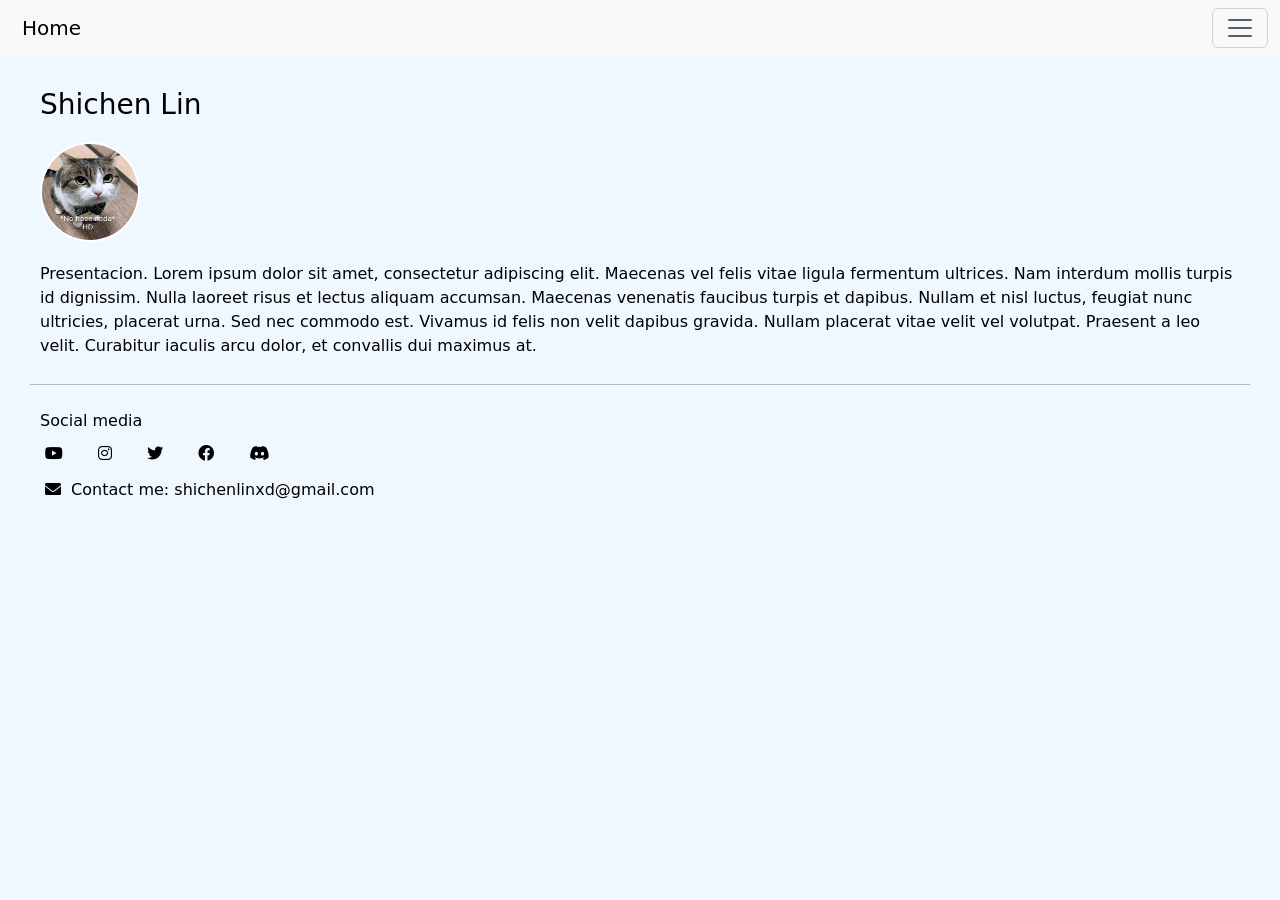
==== index.html @ 30cc0fc0 "first commit" ====
<!DOCTYPE html>

<html lang="en">

    <head>
        <meta charset="UTF-8"> <!-- Correct characters codification -->
        <meta http-equiv="X-UA-Compatible" content="IE=edge"> <!-- Tell to the browser to use the most recent render available -->
        <meta name="viewport" content="width=device-width, initial-scale=1.0"> <!-- Adapts the size of the page -->
        <link href="https://cdn.jsdelivr.net/npm/bootstrap@5.3.3/dist/css/bootstrap.min.css" rel="stylesheet" integrity="sha384-QWTKZyjpPEjISv5WaRU9OFeRpok6YctnYmDr5pNlyT2bRjXh0JMhjY6hW+ALEwIH" crossorigin="anonymous">
        <script src="https://cdn.jsdelivr.net/npm/bootstrap@5.3.3/dist/js/bootstrap.bundle.min.js" integrity="sha384-YvpcrYf0tY3lHB60NNkmXc5s9fDVZLESaAA55NDzOxhy9GkcIdslK1eN7N6jIeHz" crossorigin="anonymous"></script>
        <link rel="stylesheet" href="https://cdnjs.cloudflare.com/ajax/libs/font-awesome/6.0.0-beta3/css/all.min.css"> <!-- Font Awesome import -->
        <link href="styles.css" rel="stylesheet">
        <title>My Webpage</title>
    </head>

    <body>

        <!-- Bootstrap offcanva navbar-->
        <br>
        <br>

        <nav class="navbar bg-light fixed-top">
            <div class="container-fluid">
                <a class="navbar-brand" href="/index.html">Home</a>
                <button class="navbar-toggler" type="button" data-bs-toggle="offcanvas" data-bs-target="#offcanvasNavbar" aria-controls="offcanvasNavbar">
                    <span class="navbar-toggler-icon"></span>
                </button>
                <div class="offcanvas offcanvas-end" tabindex="-1" id="offcanvasNavbar" aria-labelledby="offcanvasNavbarLabel">
                    <div class="offcanvas-header">
                        <h5 class="offcanvas-title" id="offcanvasNavbarLabel">Homepage</h5>
                        <button type="button" class="btn-close" data-bs-dismiss="offcanvas" aria-label="Close"></button>
                    </div>
                    <div class="offcanvas-body">
                        <ul class="navbar-nav justify-content-end flex-grow-1 pe-3">
                            <li class="nav-item">
                                <a class="nav-link active" aria-current="page" href="/index.html">
                                    <i class="fa-solid fa-house"></i>Home
                                </a>
                            </li>
                            <li class="nav-item">
                                <a class="nav-link" href="/contact/contact.html">
                                    <i class="fa-solid fa-circle-user"></i>My friend
                                </a>
                            </li>
                            <li class="nav-item">
                                <a class="nav-link" href="/dance/dance.html">
                                    <i class="fa-solid fa-palette"></i>Dance dance party
                                </a>
                            </li>
                            <li class="nav-item">
                                <a class="nav-link" href="/click/click.html">
                                    <i class="fa-solid fa-gamepad"></i>Catch the button
                                </a>
                            </li>
                            <li class="nav-item">
                                <a class="nav-link" href="/calculator/calculator.html">
                                    <i class="fa-solid fa-calculator"></i>Calculator
                                </a>
                            </li>
                        </ul>
                    </div>
                </div>
            </div>
        </nav>

        <div id="menu"></div>
        <h3>Shichen Lin</h3>
        <img class="img" src="assets/cat.jpg" alt="Profile picture">

        <p class="p">
            Presentacion. Lorem ipsum dolor sit amet, consectetur adipiscing elit.
            Maecenas vel felis vitae ligula fermentum ultrices. Nam interdum mollis
            turpis id dignissim. Nulla laoreet risus et lectus aliquam accumsan.
            Maecenas venenatis faucibus turpis et dapibus. Nullam et nisl luctus,
            feugiat nunc ultricies, placerat urna. Sed nec commodo est. Vivamus id
            felis non velit dapibus gravida. Nullam placerat vitae velit vel volutpat.
            Praesent a leo velit. Curabitur iaculis arcu dolor, et convallis dui maximus at.
        </p>

        <hr>
        <h6 class="p">
            Social media
        </h6>

        <div>
            <a href="https://www.youtube.com/@porki8879/" title="Youtube">
                <i class="fa-brands fa-youtube"></i>
            </a>

            <a href="https://www.instagram.com/porkicerdi/" title="Instagram">
                <i class="fab fa-instagram"></i>
            </a>

            <a href="https://x.com/TheTimeIsAward/" title="Twitter/X">
                <i class="fa-brands fa-twitter"></i>
            </a>

            <a href="https://www.facebook.com/porki.cerdi.12?locale=es_ES/" title="Facebook">
                <i class="fa-brands fa-facebook"></i>
            </a>
            <a title="Discord's username: porki887">
                <i class="fa-brands fa-discord"></i>
            </a>
        </div>
        <div>
            <div>
                <p class="p">
                    <i class="fa-solid fa-envelope"></i>
                    Contact me: shichenlinxd@gmail.com
                </p>
            </div>
        </div>
    </body>

</html>
---- styles.css ----
/* index's css */
body {
    background-color: aliceblue;
    color: black;
    font-family: system-ui, -apple-system, BlinkMacSystemFont, 'Segoe UI', Roboto, Oxygen, Ubuntu, Cantarell, 'Open Sans', 'Helvetica Neue', sans-serif;
    display: flex;
    flex-direction: column;
    margin: 30px;
    transition: background-color 2s;
}

.img {
    width: 100px;
    height: 100px;
    border-radius: 100%;
    border: 2px solid White;
    align-items: center;
    margin: 10px;
}


.p {
    margin: 10px;
    color: black;
}

a {
    color: black;
    text-decoration: none;
    padding: 10px;
}

h1 {
    color: black;
    align-items: center;
    margin: 10px;
}

h3,
h6 {
    margin: 10px;
}

.button {
    padding: 10px;
    margin: 10px;
    font-size: 250%;
    border: none;
    background-color: transparent;
    cursor: pointer;
}

.hidden {
    display: none;
}

.menu {
    color: black;
    text-decoration: none;
    margin: 10px;
}

i {
    margin: 5px;
}
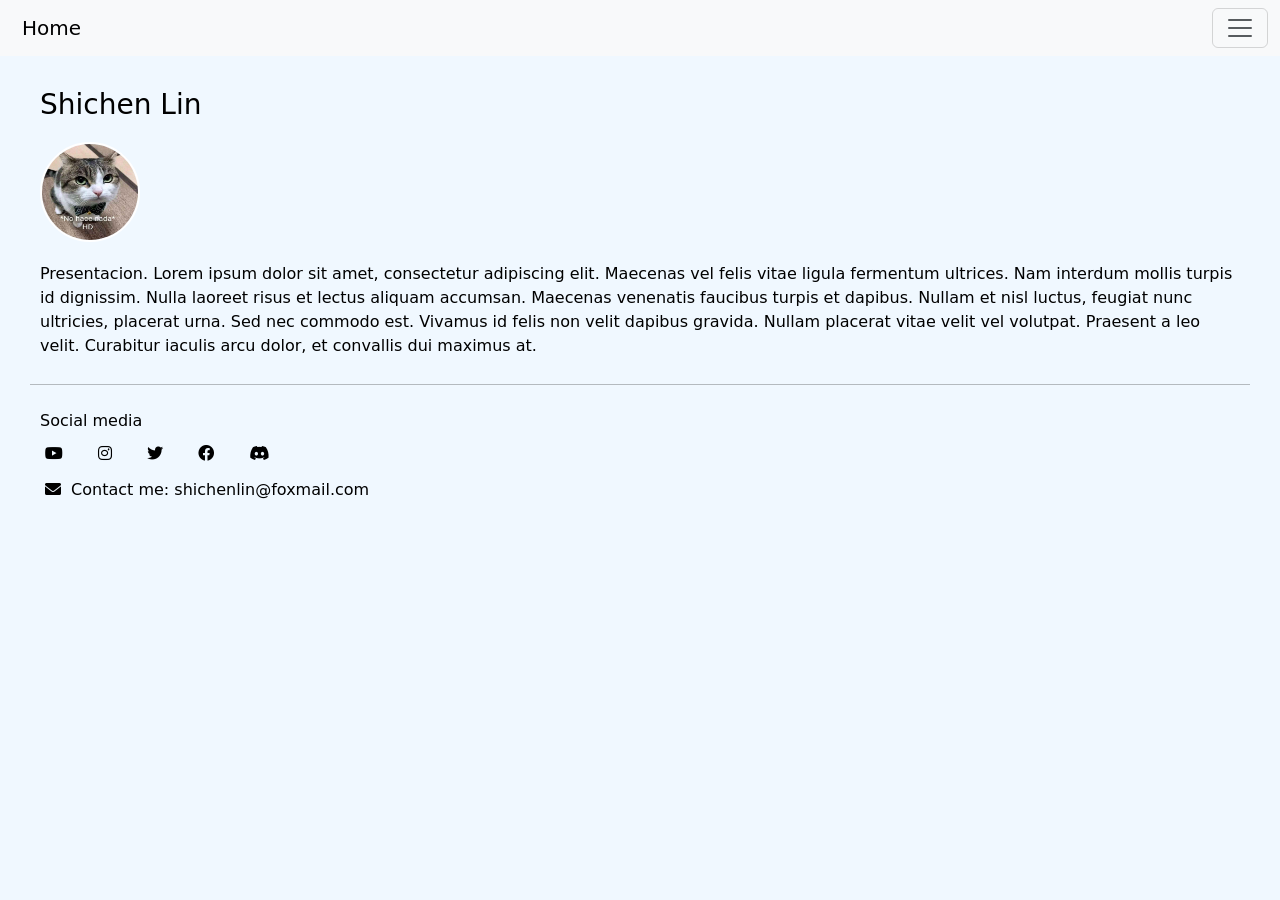
==== commit c2f49906: "link change" ====
--- a/index.html
+++ b/index.html
@@ -83,30 +83,28 @@
         </h6>
 
         <div>
-            <a href="https://www.youtube.com/@porki8879/" title="Youtube">
-                <i class="fa-brands fa-youtube"></i>
-            </a>
+            <a href="https://www.youtube.com/@shichenxd" title="Youtube">
+                        <i class="fa-brands fa-youtube"></i>
+                    </a>
 
-            <a href="https://www.instagram.com/porkicerdi/" title="Instagram">
-                <i class="fab fa-instagram"></i>
-            </a>
+                    <a href="https://www.instagram.com/shichen_dino" title="Instagram">
+                        <i class="fa-brands fa-instagram"></i>
+                    </a>
 
-            <a href="https://x.com/TheTimeIsAward/" title="Twitter/X">
-                <i class="fa-brands fa-twitter"></i>
-            </a>
+                    <a href="https://x.com/shichen_l/" title="Twitter/X">
+                        <i class="fa-brands fa-twitter"></i>
+                    </a>
 
-            <a href="https://www.facebook.com/porki.cerdi.12?locale=es_ES/" title="Facebook">
-                <i class="fa-brands fa-facebook"></i>
-            </a>
-            <a title="Discord's username: porki887">
-                <i class="fa-brands fa-discord"></i>
-            </a>
-        </div>
-        <div>
-            <div>
-                <p class="p">
-                    <i class="fa-solid fa-envelope"></i>
-                    Contact me: shichenlinxd@gmail.com
+                    <a href="https://www.facebook.com/profile.php?id=100014168640119" title="Facebook">
+                        <i class="fa-brands fa-facebook"></i>
+                    </a>
+                    <a href="#" title="Discord's username: .rigks">
+                        <i class="fa-brands fa-discord"></i>
+                    </a>
+                </div>
+                    <p class="p">
+                        <i class="fa-solid fa-envelope"></i>
+                        Contact me: shichenlin@foxmail.com
                 </p>
             </div>
         </div>
